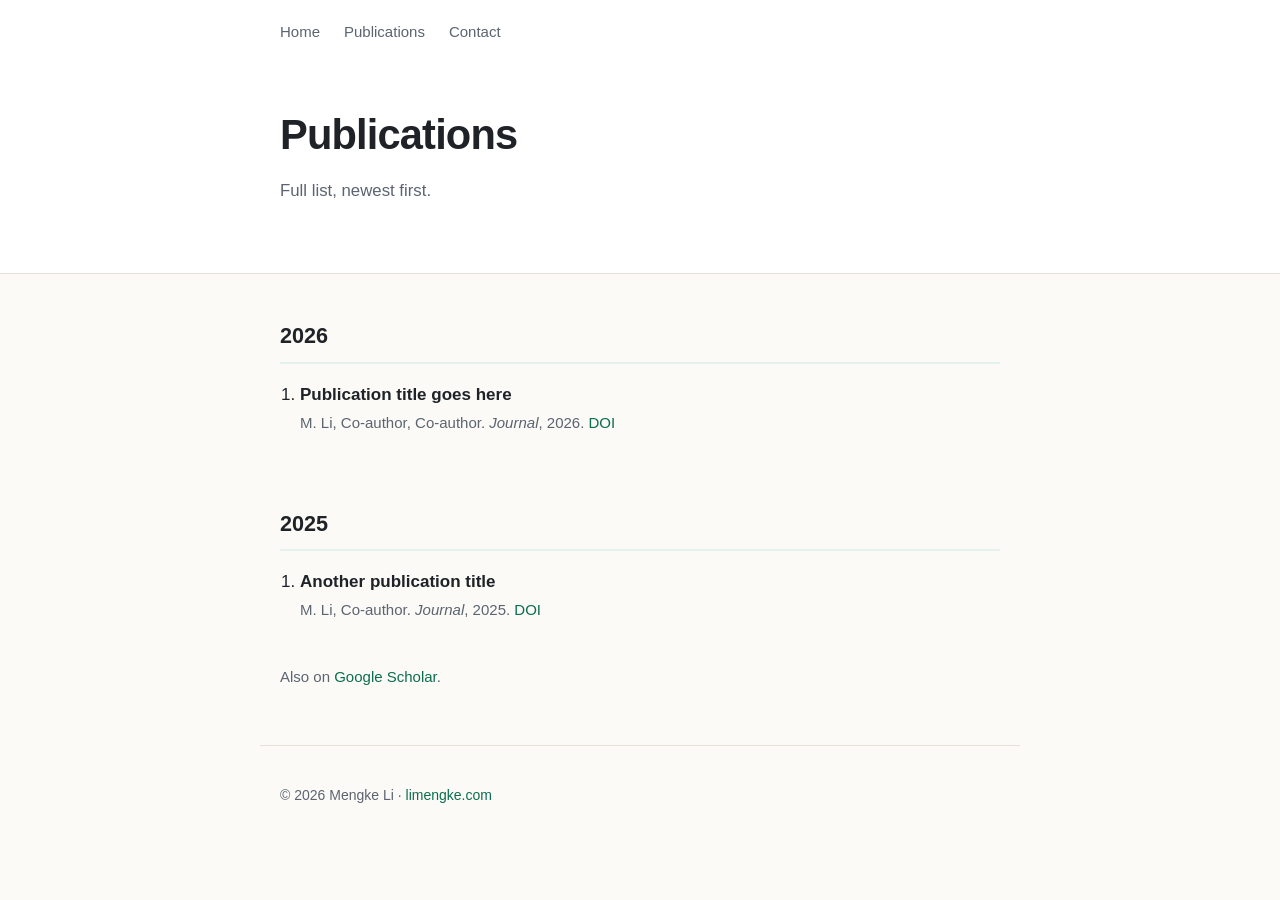
==== publications.html @ 1c9f8b17 "Add publications subpage" ====
<!DOCTYPE html>
<html lang="en">
<head>
  <meta charset="utf-8">
  <meta name="viewport" content="width=device-width, initial-scale=1">
  <title>Publications · Mengke Li</title>
  <meta name="description" content="Publications by Mengke Li.">
  <link rel="stylesheet" href="style.css">
</head>
<body>
  <header class="hero">
    <nav>
      <a href="index.html">Home</a>
      <a href="publications.html">Publications</a>
      <a href="index.html#contact">Contact</a>
    </nav>
    <div class="intro">
      <h1>Publications</h1>
      <p class="tagline">Full list, newest first. <!-- TODO: replace placeholders --></p>
    </div>
  </header>

  <main>
    <section>
      <h2>2026</h2>
      <ol class="pubs">
        <li>
          <span class="pub-title">Publication title goes here</span><br>
          <span class="pub-meta">M. Li, Co-author, Co-author. <em>Journal</em>, 2026. <a href="#">DOI</a></span>
        </li>
      </ol>
    </section>
    <section>
      <h2>2025</h2>
      <ol class="pubs">
        <li>
          <span class="pub-title">Another publication title</span><br>
          <span class="pub-meta">M. Li, Co-author. <em>Journal</em>, 2025. <a href="#">DOI</a></span>
        </li>
      </ol>
    </section>
    <p class="muted">Also on <a href="https://scholar.google.com/" target="_blank" rel="noopener">Google Scholar</a>.</p>
  </main>

  <footer>
    <p>© <span id="year"></span> Mengke Li · <a href="index.html">limengke.com</a></p>
  </footer>
  <script>document.getElementById('year').textContent = new Date().getFullYear();</script>
</body>
</html>
---- style.css ----
:root {
  --bg: #fbfaf7;
  --surface: #ffffff;
  --text: #1f2328;
  --muted: #5c6470;
  --accent: #0b6e4f;
  --accent-soft: #e3f2ec;
  --border: #e6e2da;
  --max: 760px;
}
@media (prefers-color-scheme: dark) {
  :root {
    --bg: #111417;
    --surface: #181c21;
    --text: #e8e6e1;
    --muted: #9aa3ad;
    --accent: #5fd3a6;
    --accent-soft: #1b2b26;
    --border: #2a3038;
  }
}
* { box-sizing: border-box; }
html { scroll-behavior: smooth; }
body {
  margin: 0;
  font-family: -apple-system, BlinkMacSystemFont, "Segoe UI", Roboto, "Helvetica Neue", Arial, sans-serif;
  font-size: 17px;
  line-height: 1.65;
  color: var(--text);
  background: var(--bg);
}
a { color: var(--accent); text-decoration: none; }
a:hover { text-decoration: underline; }

.hero {
  border-bottom: 1px solid var(--border);
  background: var(--surface);
}
nav, .intro, main, footer {
  max-width: var(--max);
  margin: 0 auto;
  padding: 0 20px;
}
nav {
  display: flex;
  gap: 24px;
  padding-top: 20px;
  font-size: 15px;
}
nav a { color: var(--muted); }
nav a:hover { color: var(--accent); }
.intro { padding: 56px 20px 48px; }
h1 { font-size: 2.6rem; margin: 0 0 8px; letter-spacing: -0.02em; }
.tagline { color: var(--muted); margin: 0 0 20px; font-size: 1.05rem; }
.lede { font-size: 1.15rem; margin: 0 0 24px; }
.links { display: flex; flex-wrap: wrap; gap: 10px; }
.links a {
  padding: 7px 14px;
  border: 1px solid var(--border);
  border-radius: 999px;
  background: var(--accent-soft);
  font-size: 15px;
}
.links a:hover { text-decoration: none; border-color: var(--accent); }

section { padding: 44px 0 8px; }
h2 {
  font-size: 1.35rem;
  margin: 0 0 16px;
  padding-bottom: 8px;
  border-bottom: 2px solid var(--accent-soft);
}
.cards { display: grid; gap: 16px; grid-template-columns: repeat(auto-fit, minmax(210px, 1fr)); }
.card {
  background: var(--surface);
  border: 1px solid var(--border);
  border-radius: 12px;
  padding: 18px;
}
.card h3 { margin: 0 0 8px; font-size: 1.05rem; }
.card p { margin: 0; color: var(--muted); font-size: 15px; }

.pubs { padding-left: 20px; }
.pubs li { margin-bottom: 14px; }
.pub-title { font-weight: 600; }
.pub-meta { color: var(--muted); font-size: 15px; }
.muted { color: var(--muted); font-size: 15px; }

footer {
  margin-top: 56px;
  padding-top: 24px;
  padding-bottom: 32px;
  border-top: 1px solid var(--border);
  color: var(--muted);
  font-size: 14px;
}
@media (max-width: 480px) {
  h1 { font-size: 2rem; }
  .intro { padding: 40px 20px 36px; }
}
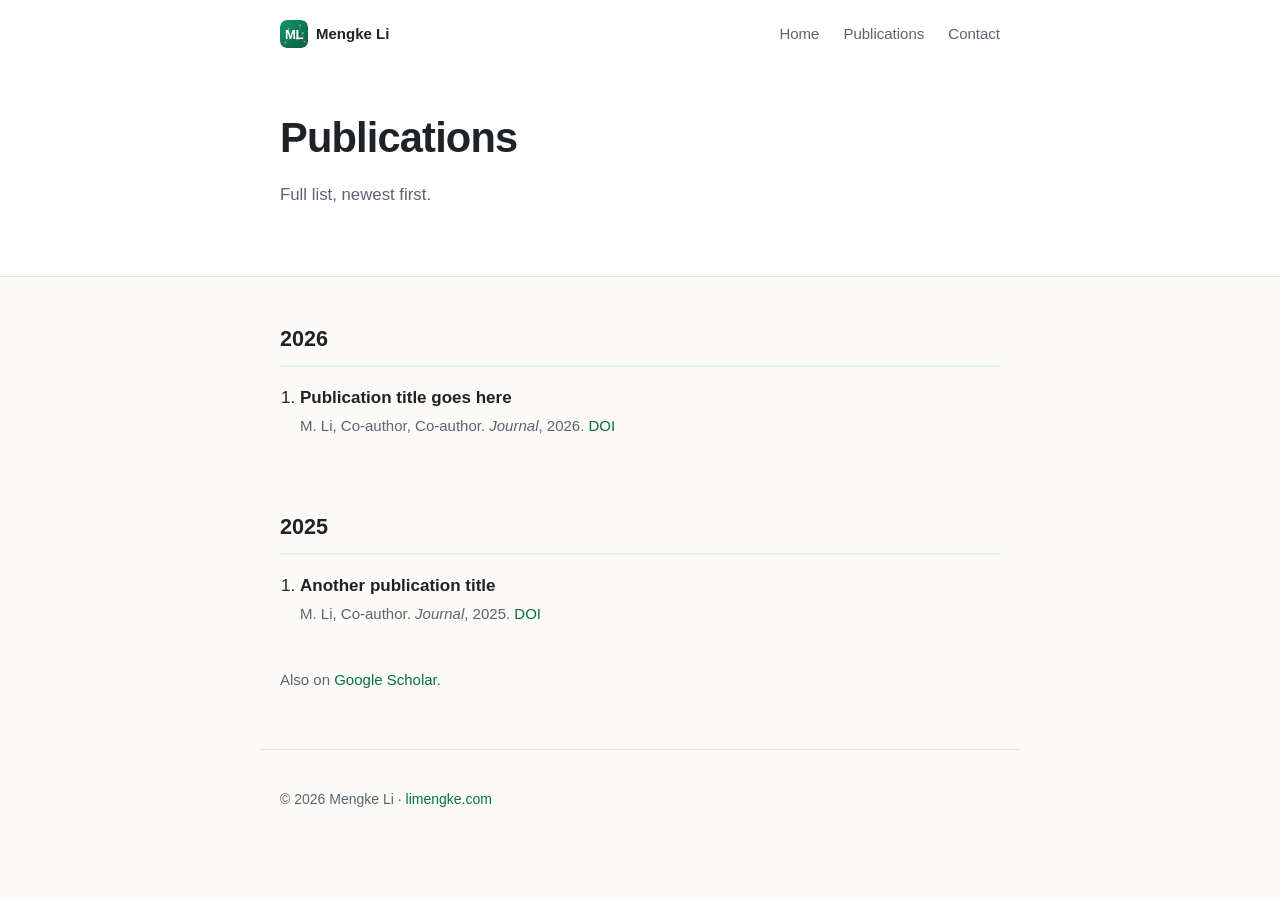
==== commit b42d05c7: "Add ML monogram favicon and nav brand mark" ====
--- a/publications.html
+++ b/publications.html
@@ -6,10 +6,12 @@
   <title>Publications · Mengke Li</title>
   <meta name="description" content="Publications by Mengke Li.">
   <link rel="stylesheet" href="style.css">
+  <link rel="icon" type="image/svg+xml" href="favicon.svg">
 </head>
 <body>
   <header class="hero">
     <nav>
+      <a class="brand" href="index.html" aria-label="Home"><img src="favicon.svg" alt="" width="28" height="28">Mengke Li</a>
       <a href="index.html">Home</a>
       <a href="publications.html">Publications</a>
       <a href="index.html#contact">Contact</a>
--- a/style.css
+++ b/style.css
@@ -98,3 +98,8 @@
   h1 { font-size: 2rem; }
   .intro { padding: 40px 20px 36px; }
 }
+
+/* nav brand mark */
+nav { align-items: center; }
+.brand { display: inline-flex; align-items: center; gap: 8px; font-weight: 600; color: var(--text) !important; margin-right: auto; }
+.brand img { border-radius: 7px; }
